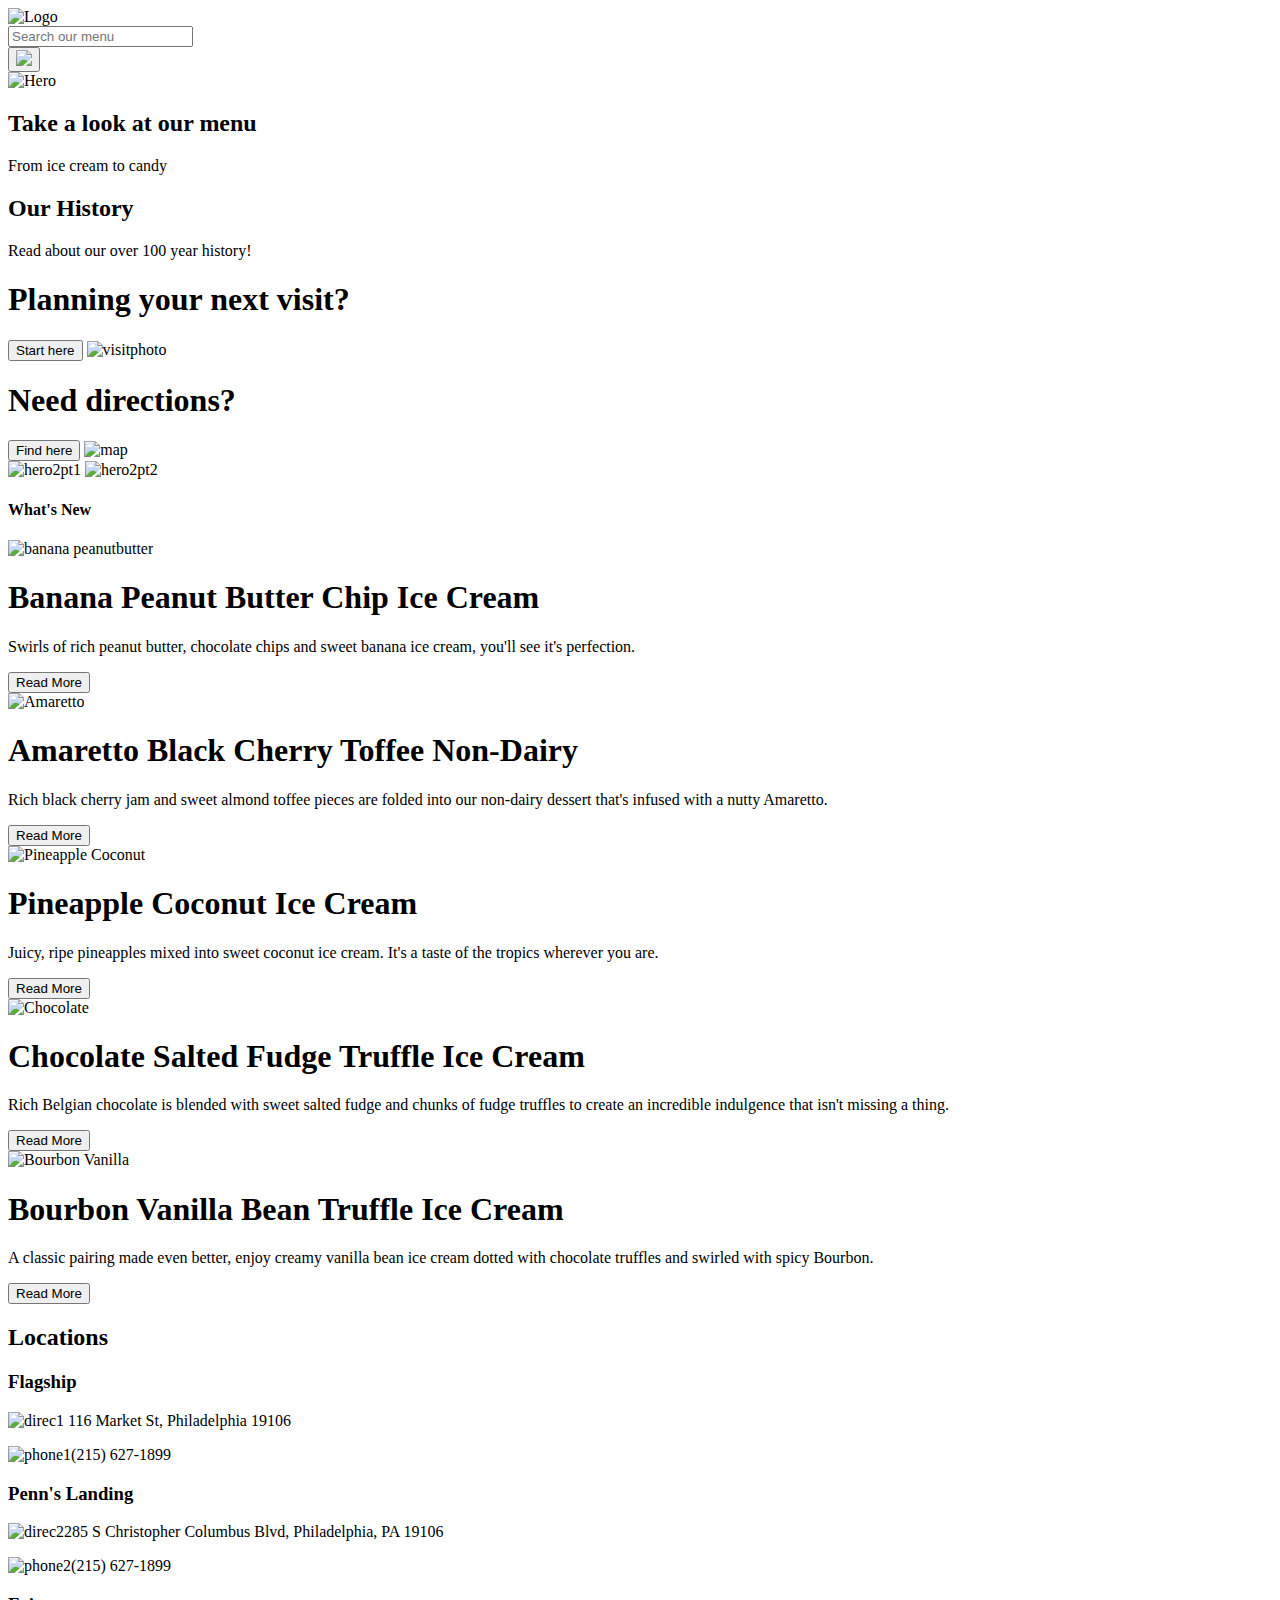
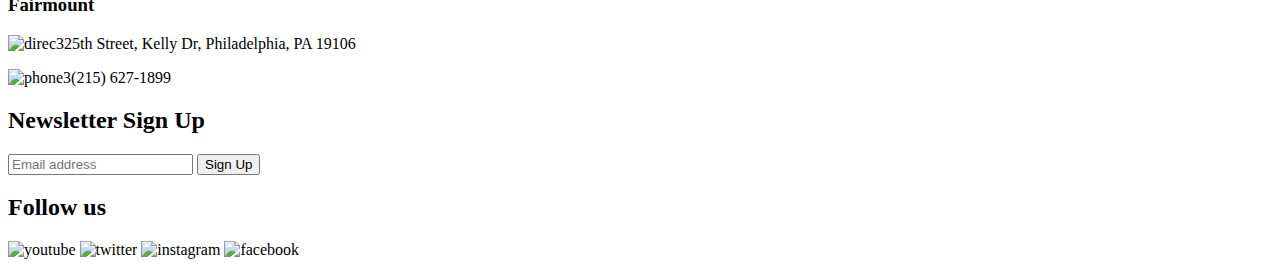
==== deploy/index.html @ 7d87ef3e "reskin week 4" ====
<!doctype html>
<html lang="en">

  <head>
    <meta charset="UTF-8">
    <meta name="viewport" content="width=device-width, initial-scale=1.0">
    <meta http-equiv="X-UA-Compatible" content="ie=edge">
    <link rel="stylesheet" href="css/styles.css">
    <title>Franklin Fountain</title>
  </head>

  <body>
    
    <header class="container">
        <div class="content"> 
          <div>
          <img src="/Users/amandasilverman/Desktop/Web Graphics 2/AmandaSilverman-web-2-reskin/deploy/img/logo/homelogo.gif" alt="Logo">
        </div>
      </header> 
      
      <!--search bar-->
        <nav>
          <input type="text" placeholder="Search our menu"> 
          <form>
            <button> <img src="/users/amandasilverman/Desktop/Web Graphics 2/AmandaSilverman-web-2-reskin/deploy/img/icons/search.svg"> </button>
            <label for="search"> </form> 
        </nav>
    

    <!-- Hero 1 -->
    <section class="hero">
      <img src="/Users/amandasilverman/Desktop/Web Graphics 2/AmandaSilverman-web-2-reskin/assets/heroes copy/heroimage.jpg" alt="Hero">
    </section>

    
    
      <article> 
        <h2>Take a look at our menu</h2>
        <p>From ice cream to candy</p>
      </article>
      <article> 
        <h2>Our History</h2>
        <p>Read about our over 100 year history!</p>
      </article>

    <!--planning your next visit?-->
   
    <section>
      <article>
      <h1>Planning your next visit?</h1>
      <button> Start here </button>
    
        <img src="/Users/amandasilverman/Desktop/Web Graphics 2/AmandaSilverman-web-2-reskin/assets/smallimg copy/plannextvisitimg.jpg" alt="visitphoto">

      </article>
      </section>
<!--Need directions?-->
      <section>
        <article>
        <h1>Need directions?</h1>
        <button>Find here</button>
          <img src="/Users/amandasilverman/Desktop/Web Graphics 2/AmandaSilverman-web-2-reskin/assets/smallimg copy/map.jpg" alt="map">
        </article>
        </section>

        
<!-- Hero 2 -->
<section>
  <img src="/Users/amandasilverman/Desktop/Web Graphics 2/AmandaSilverman-web-2-reskin/assets/heroes copy/hero2.jpg" alt="hero2pt1">
  <img src="/Users/amandasilverman/Desktop/Web Graphics 2/AmandaSilverman-web-2-reskin/assets/heroes copy/sodaimghero2.jpg" alt="hero2pt2">
</section>


<!-- Whats new--> 
<h4> What's New</h4>
<div> 
<article>
  <img src="/Users/amandasilverman/Desktop/Web Graphics 2/AmandaSilverman-web-2-reskin/assets/flavors copy/bananaimg.jpg" alt="banana peanutbutter"> 
  <h1>Banana Peanut Butter Chip Ice Cream</h1>
  <p>Swirls of rich peanut butter, chocolate chips and sweet banana ice cream, you'll see it's perfection.</p>
  <button>Read More</button>
</article>
</div>

<div> 
  <img src="/Users/amandasilverman/Desktop/Web Graphics 2/AmandaSilverman-web-2-reskin/assets/flavors copy/amarettoimg.jpg" alt="Amaretto"> 
<article>
  <h1>Amaretto Black Cherry Toffee Non-Dairy</h1>
  <p>Rich black cherry jam and sweet almond toffee pieces are folded into our non-dairy dessert that's infused with a nutty Amaretto.</p>
  <button>Read More</button>
</article>
</div>

<div> 
  <img src="/Users/amandasilverman/Desktop/Web Graphics 2/AmandaSilverman-web-2-reskin/assets/flavors copy/pineappleimg.jpg" alt="Pineapple Coconut"> 
<article>
  <h1>Pineapple Coconut Ice Cream</h1>
  <p>Juicy, ripe pineapples mixed into sweet coconut ice cream. It's a taste of the tropics wherever you are.</p>
  <button>Read More</button>
</article>
</div>

<div> 
  <img src="/Users/amandasilverman/Desktop/Web Graphics 2/AmandaSilverman-web-2-reskin/assets/flavors copy/chocolateimg.jpg" alt="Chocolate"> 
<article>
  <h1>Chocolate Salted Fudge Truffle Ice Cream</h1>
  <p>Rich Belgian chocolate is blended with sweet salted fudge and chunks of fudge truffles to create an incredible indulgence that isn't missing a thing.</p>
  <button>Read More</button>
</article>
</div>

<div> 
  <img src="/Users/amandasilverman/Desktop/Web Graphics 2/AmandaSilverman-web-2-reskin/assets/flavors copy/bourbvanillaimg.jpg" alt="Bourbon Vanilla"> 
<article>
  <h1>Bourbon Vanilla Bean Truffle Ice Cream</h1>
  <p>A classic pairing made even better, enjoy creamy vanilla bean ice cream dotted with chocolate truffles and swirled with spicy Bourbon.</p>
  <button>Read More</button>
</article>
</div>
</section>
      
<!-- Footer-->
    <footer>
      <div>
        <h2>Locations</h2>
        <!--Flagship-->
        <h3>Flagship</h3>
        <div> 
        <p> <img src="/Users/amandasilverman/Desktop/Web Graphics 2/AmandaSilverman-web-2-reskin/assets/icons copy/directional.svg" alt="direc1"> 116 Market St, Philadelphia 19106</p>
      </div>
      <div>
        <p> <img src="/Users/amandasilverman/Desktop/Web Graphics 2/AmandaSilverman-web-2-reskin/assets/icons copy/phoneicon.svg" alt="phone1">(215) 627-1899</p>
      </div>
      <!-- Penn's Landing-->
<section>
      <h3>Penn's Landing</h3>
        <div>
        <p> <img src="/Users/amandasilverman/Desktop/Web Graphics 2/AmandaSilverman-web-2-reskin/assets/icons copy/directional.svg" alt="direc2">285 S Christopher Columbus Blvd, Philadelphia, PA 19106</p>
      </div>
      <div>
        <p> <img src="/Users/amandasilverman/Desktop/Web Graphics 2/AmandaSilverman-web-2-reskin/assets/icons copy/phoneicon.svg" alt="phone2">(215) 627-1899</p>
      </div>
    </section>
     <!--Fairmount-->
<section>
  <h3>Fairmount</h3>
    <div>
    <p> <img src="/Users/amandasilverman/Desktop/Web Graphics 2/AmandaSilverman-web-2-reskin/assets/icons copy/directional.svg" alt="direc3">25th Street, Kelly Dr, Philadelphia, PA 19106</p>
  </div>
  <div>
    <p> <img src="/Users/amandasilverman/Desktop/Web Graphics 2/AmandaSilverman-web-2-reskin/assets/icons copy/phoneicon.svg" alt="phone3">(215) 627-1899</p>
  </div>
</section>
<!--Newsletter sign up-->
<div>
  <h2>Newsletter Sign Up</h2>
  <form action="#">
    <input type="text" placeholder="Email address">
    <button>Sign Up</button>
  </form>
</div>

<div> 
<h2>Follow us</h2>
<!--list icons here-->
<img src="/Users/amandasilverman/Desktop/Web Graphics 2/AmandaSilverman-web-2-reskin/assets/icons copy/Shapeyoutube.svg" alt="youtube">
<img src="/Users/amandasilverman/Desktop/Web Graphics 2/AmandaSilverman-web-2-reskin/assets/icons copy/twitter.svg" alt="twitter">
<img src="/Users/amandasilverman/Desktop/Web Graphics 2/AmandaSilverman-web-2-reskin/assets/icons copy/insta.svg" alt="instagram">
<img src="/Users/amandasilverman/Desktop/Web Graphics 2/AmandaSilverman-web-2-reskin/assets/icons copy/facebook.svg" alt="facebook">
</div>

      </div>
    </div>
    </footer>

    <script src="js/scripts-min.js"></script>
  </body>
</html>
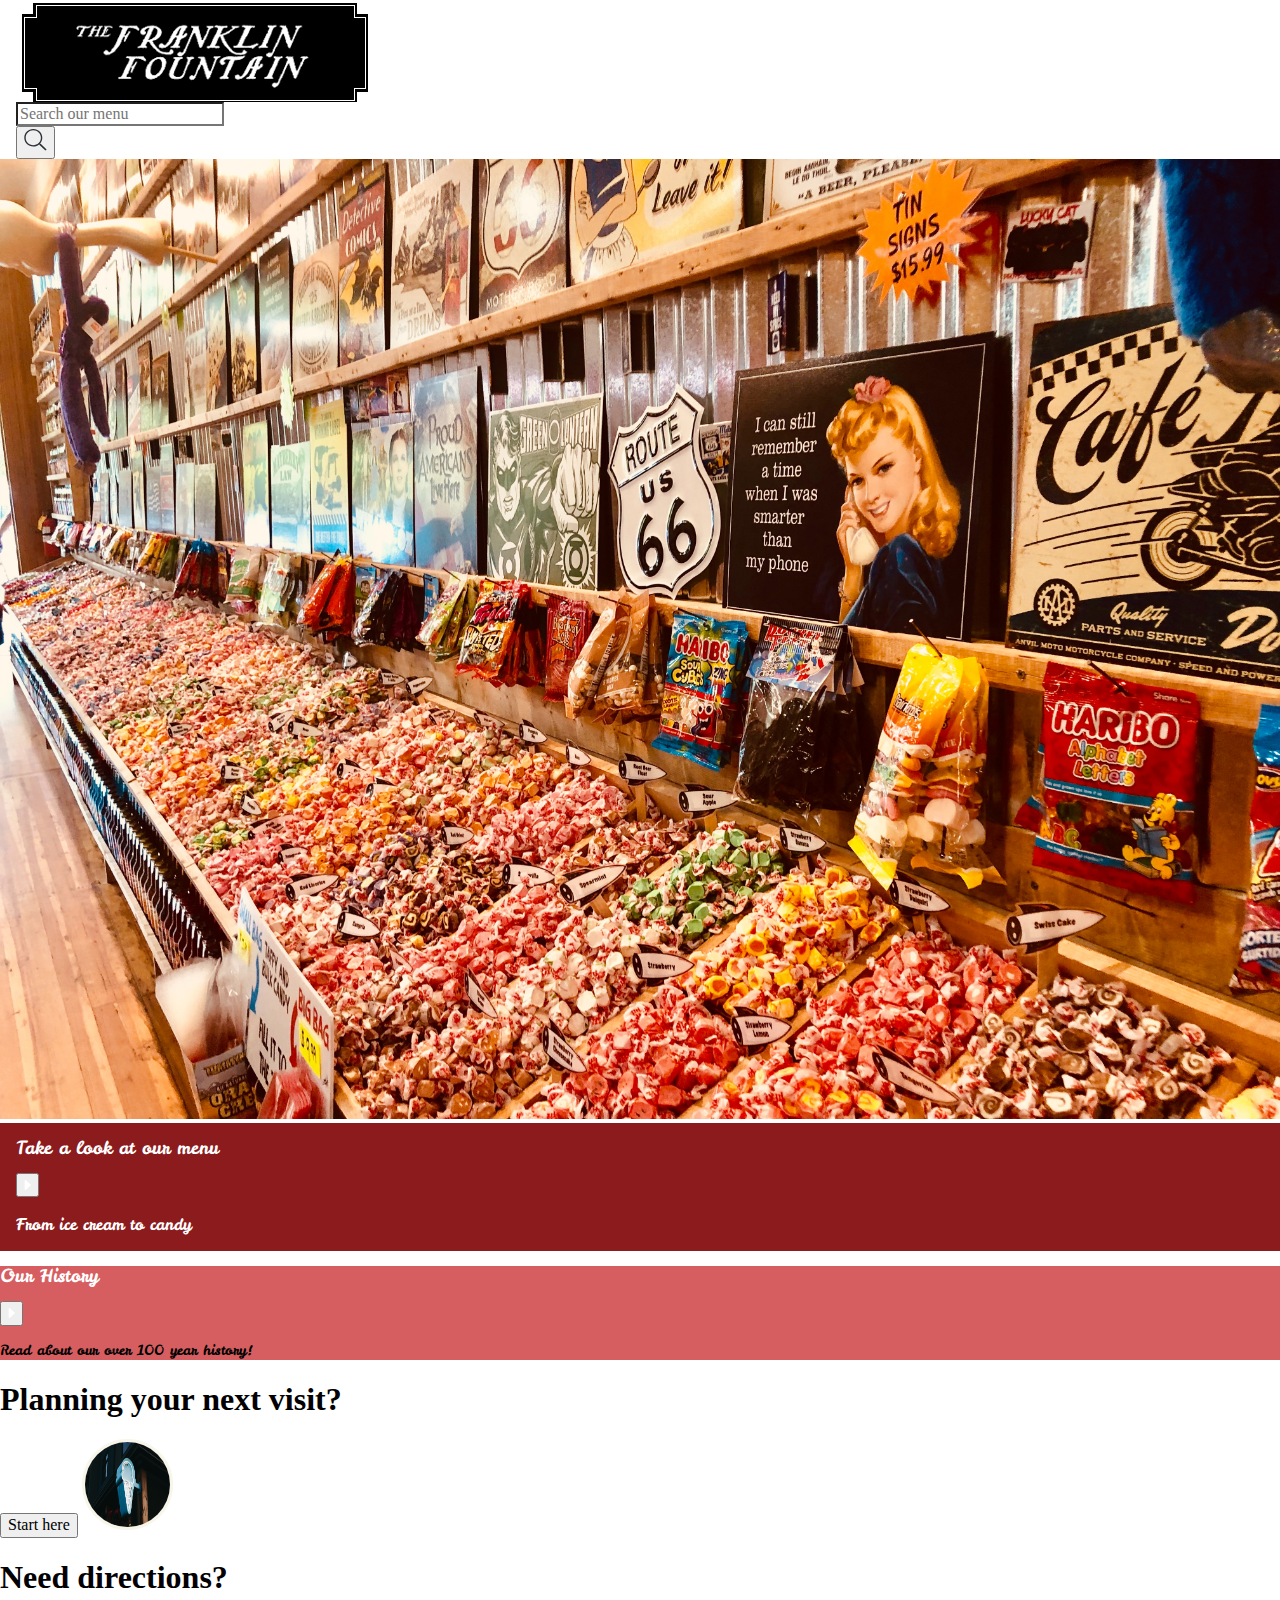
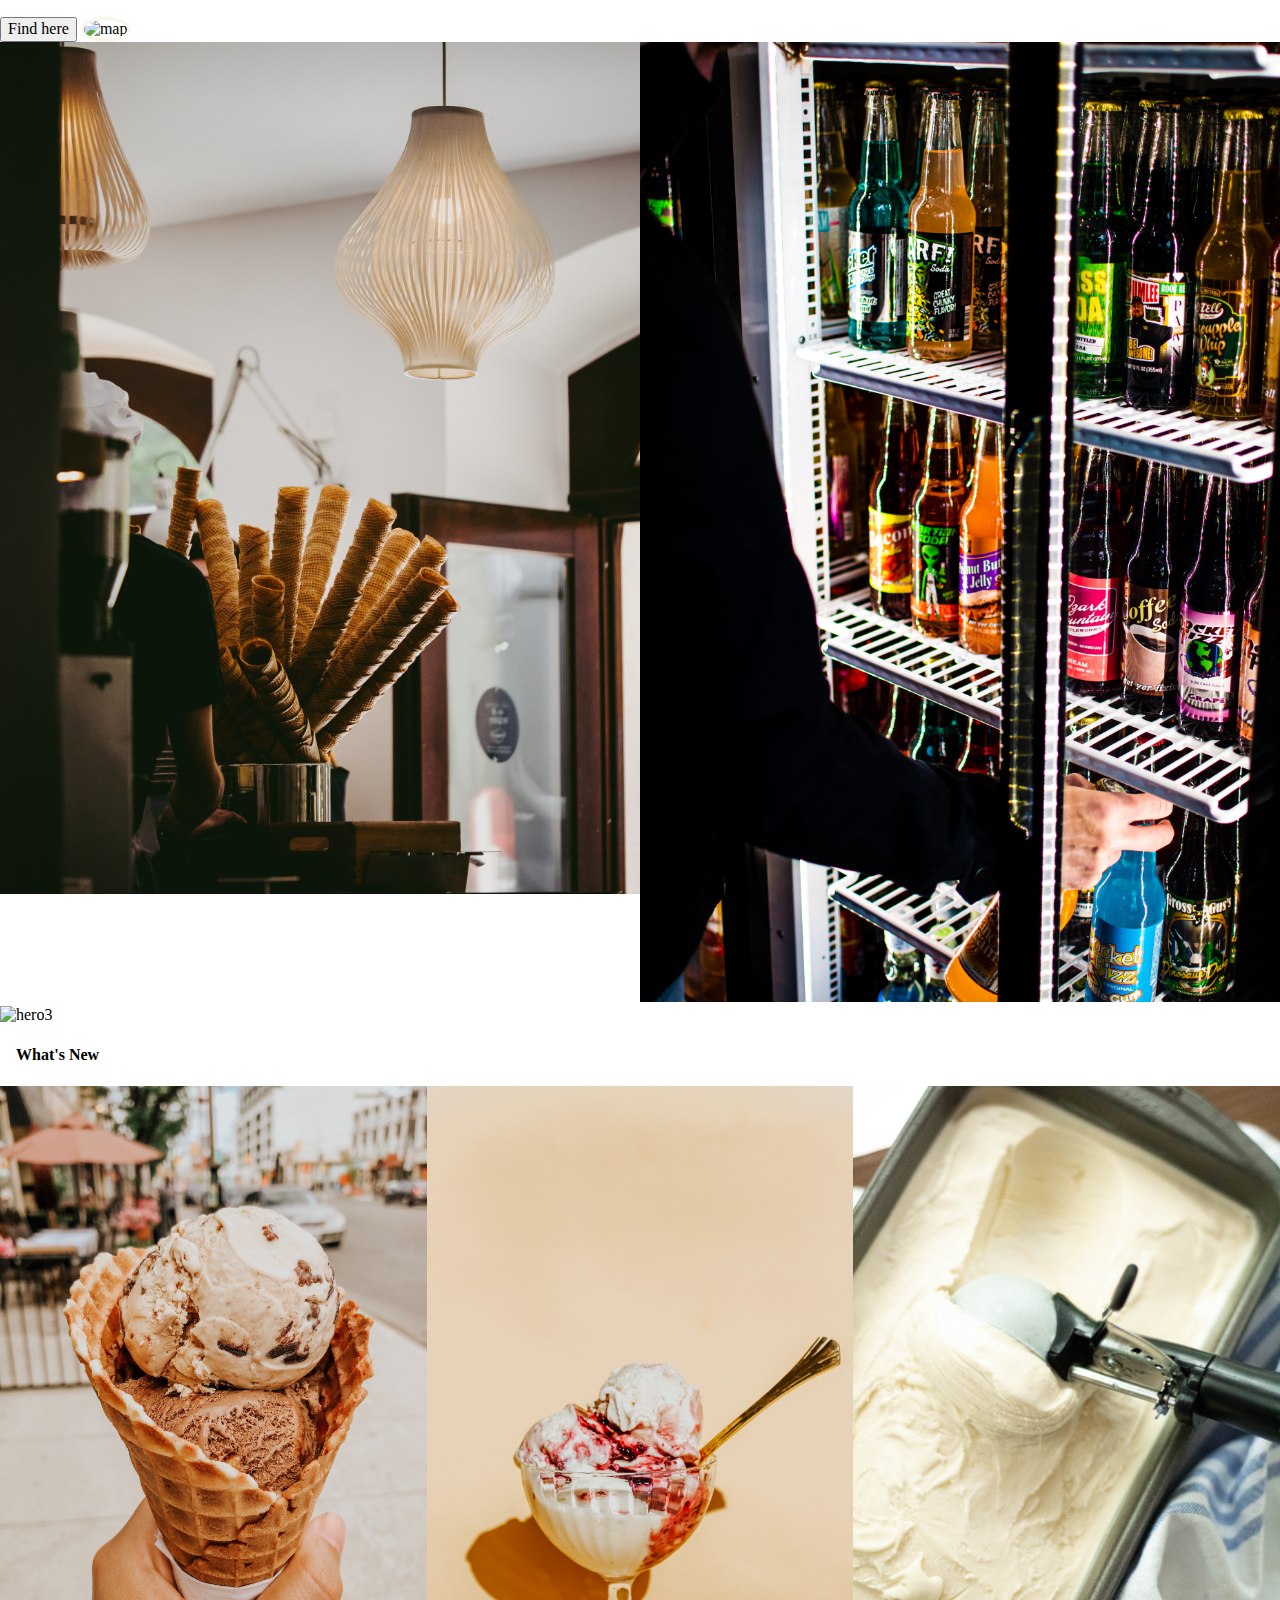
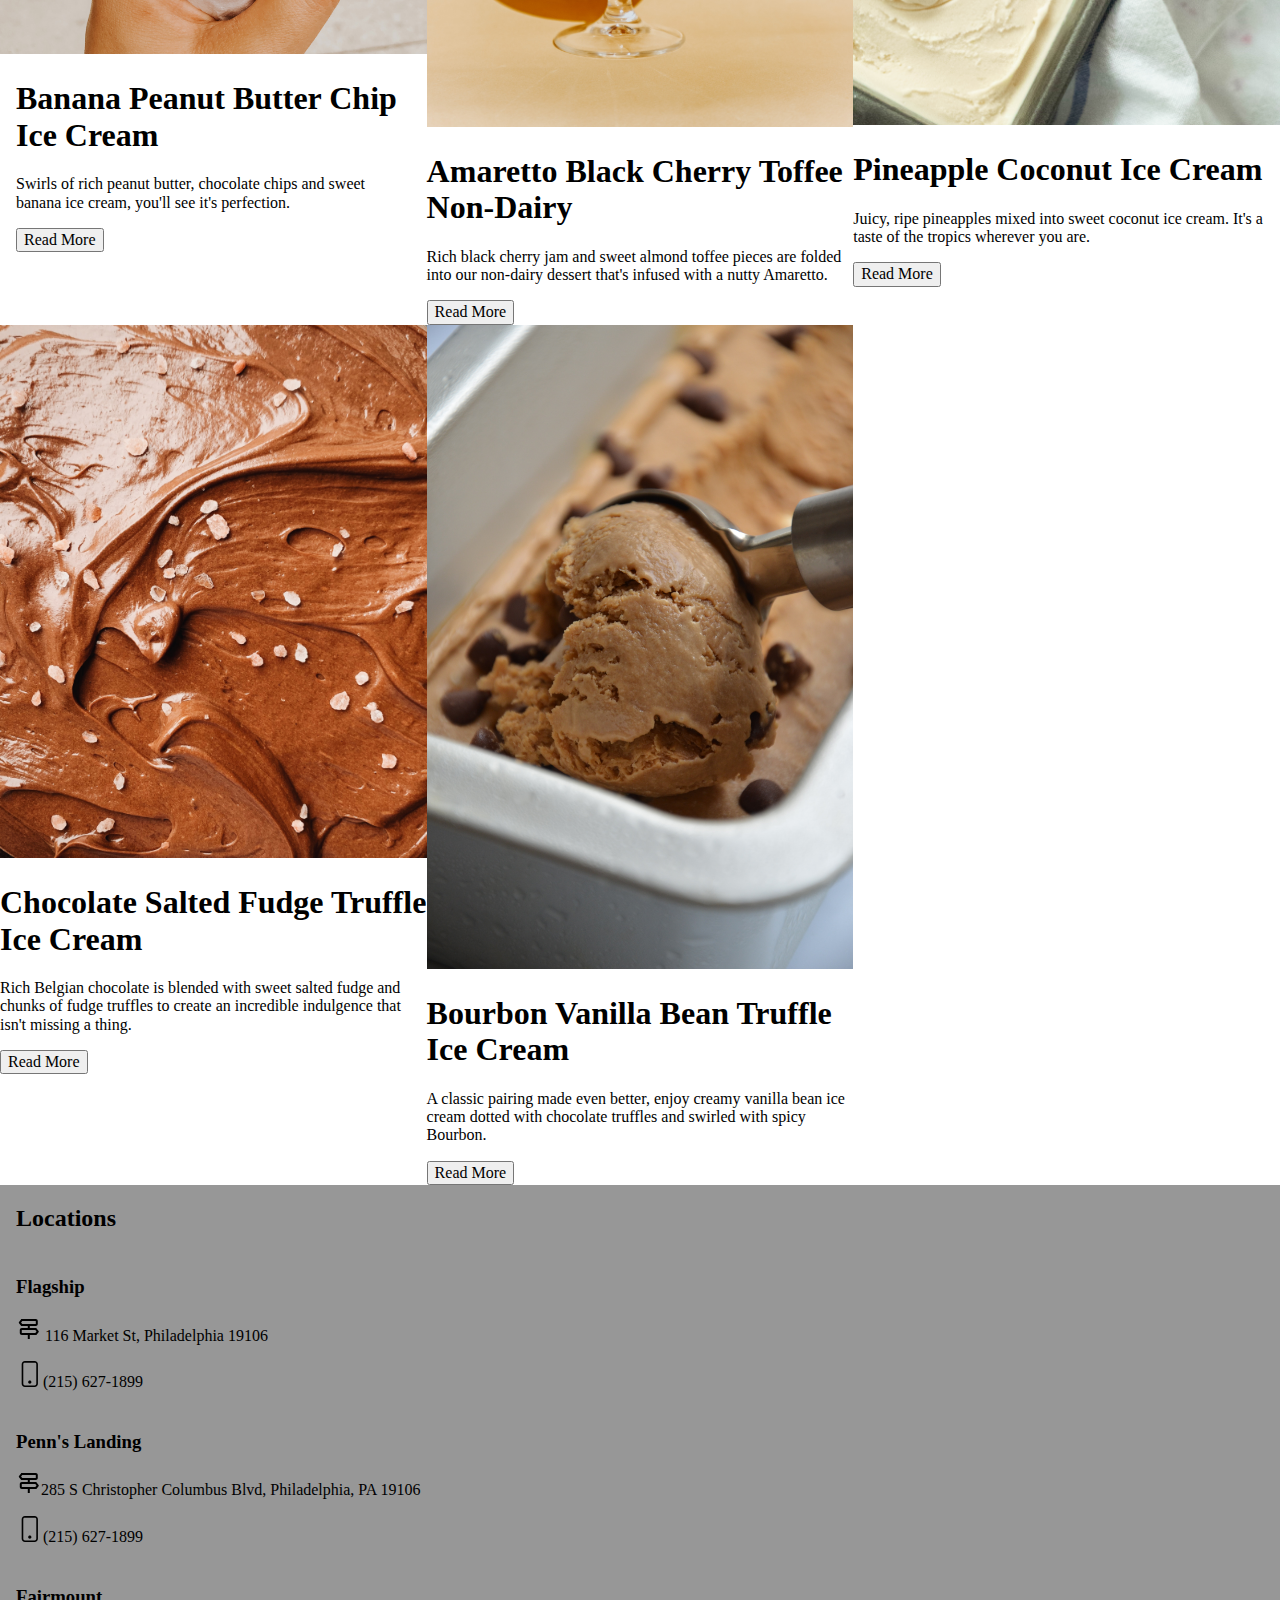
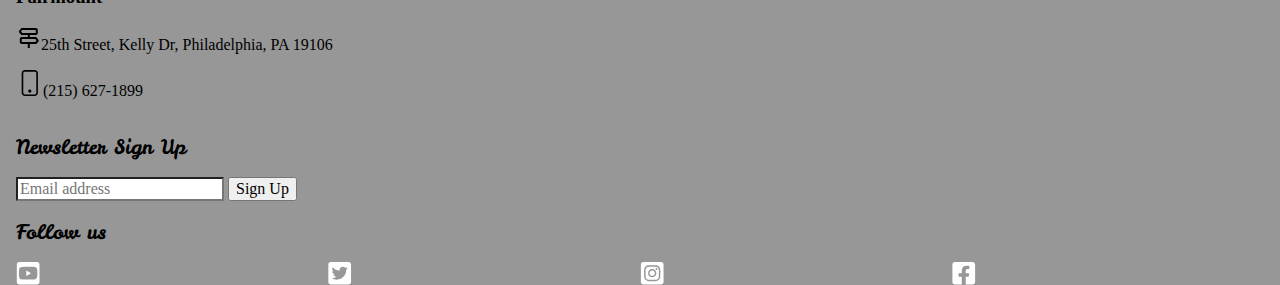
==== commit 2e7f3c98: "updated type" ====
--- a/deploy/index.html
+++ b/deploy/index.html
@@ -7,171 +7,206 @@
     <meta http-equiv="X-UA-Compatible" content="ie=edge">
     <link rel="stylesheet" href="css/styles.css">
     <title>Franklin Fountain</title>
+    <link rel="preconnect" href="https://fonts.googleapis.com">
+<link rel="preconnect" href="https://fonts.gstatic.com" crossorigin>
+<link href="https://fonts.googleapis.com/css2?family=Leckerli+One&family=Open+Sans&display=swap" rel="stylesheet">
   </head>
 
   <body>
     
     <header class="container">
         <div class="content"> 
-          <div>
-          <img src="/Users/amandasilverman/Desktop/Web Graphics 2/AmandaSilverman-web-2-reskin/deploy/img/logo/homelogo.gif" alt="Logo">
+            <img src="img/logo/homelogo.gif" alt="Logo">
         </div>
       </header> 
-      
+       
       <!--search bar-->
-        <nav>
-          <input type="text" placeholder="Search our menu"> 
-          <form>
-            <button> <img src="/users/amandasilverman/Desktop/Web Graphics 2/AmandaSilverman-web-2-reskin/deploy/img/icons/search.svg"> </button>
-            <label for="search"> </form> 
-        </nav>
+        <section class="search bar container">
+          <div class="content">
+            <input type="text" placeholder="Search our menu"> 
+            <form>
+              <button class="search"> <img src="img/icons/search.svg" alt="search"> </button>
+
+              </form> 
+            </div>
+          </section> 
     
 
     <!-- Hero 1 -->
     <section class="hero">
-      <img src="/Users/amandasilverman/Desktop/Web Graphics 2/AmandaSilverman-web-2-reskin/assets/heroes copy/heroimage.jpg" alt="Hero">
+      <img src="img/heroes/heroimage.jpg" alt="hero">
     </section>
 
     
-    
-      <article> 
-        <h2>Take a look at our menu</h2>
-        <p>From ice cream to candy</p>
+    <section class="divider-grid">
+      <div class="">
+      <article class="menu container">
+        <div class="content">
+          <h2 class="menuh2">Take a look at our menu</h2>
+        <button> <img src="img/icons/arrow.svg" alt="arrow 1">
+        </button>
+          <p class="menup">From ice cream to candy</p>
+        </div>
       </article>
-      <article> 
-        <h2>Our History</h2>
-        <p>Read about our over 100 year history!</p>
+
+      <article class="history"> 
+        <h2 class="historyh2">Our History</h2>
+        <button> <img src="img/icons/arrow.svg" alt="arrow 2"> 
+          </button>
+        <p class="historyp">Read about our over 100 year history!</p>
       </article>
-
+    </div>
+    </section>
+
+    <section class="divider-grid">
     <!--planning your next visit?-->
-   
-    <section>
-      <article>
-      <h1>Planning your next visit?</h1>
-      <button> Start here </button>
-    
-        <img src="/Users/amandasilverman/Desktop/Web Graphics 2/AmandaSilverman-web-2-reskin/assets/smallimg copy/plannextvisitimg.jpg" alt="visitphoto">
-
-      </article>
+      <section class="visitcontainer">
+        <article class="content">
+        <h1 class="nxtvisit">Planning your next visit?</h1>
+        <button class="start">Start here</button>
+          <img src="img/smallimg/plannextvisitimg.jpg" class="icecream" alt="visitphoto">
+        </article>
       </section>
-<!--Need directions?-->
-      <section>
-        <article>
-        <h1>Need directions?</h1>
-        <button>Find here</button>
-          <img src="/Users/amandasilverman/Desktop/Web Graphics 2/AmandaSilverman-web-2-reskin/assets/smallimg copy/map.jpg" alt="map">
-        </article>
+
+      <!--Need directions?-->
+      <section class="directionscontainer">
+          <article class="directioncontent">
+          <h1 class="directions">Need directions?</h1>
+          <button class="find here">Find here</button>
+            <img src="img/smallimg/map.jpg" class="map" alt="map">
+          </article>
         </section>
-
+      </section>
         
 <!-- Hero 2 -->
+<section class="herocontain">
+    <div class="hero2"> 
+    <img src="img/heroes/hero2.jpg" alt="hero2pt1"> 
+  </div>
+  <div class="sodahero">
+    <img src="img/heroes/sodaimghero2.jpg" alt="hero2pt2">
+  </div>
+  <div class="hero3">
+    <img src="img/heroes/hero3.jpg" alt="hero3">
+  </div>
+</section>
+
+
+<!-- Whats new--> 
 <section>
-  <img src="/Users/amandasilverman/Desktop/Web Graphics 2/AmandaSilverman-web-2-reskin/assets/heroes copy/hero2.jpg" alt="hero2pt1">
-  <img src="/Users/amandasilverman/Desktop/Web Graphics 2/AmandaSilverman-web-2-reskin/assets/heroes copy/sodaimghero2.jpg" alt="hero2pt2">
+  <div class="container">
+    <div class="content">
+      <h4> What's New</h4>
+    </div>
+  </div>
 </section>
-
-
-<!-- Whats new--> 
-<h4> What's New</h4>
-<div> 
-<article>
-  <img src="/Users/amandasilverman/Desktop/Web Graphics 2/AmandaSilverman-web-2-reskin/assets/flavors copy/bananaimg.jpg" alt="banana peanutbutter"> 
-  <h1>Banana Peanut Butter Chip Ice Cream</h1>
-  <p>Swirls of rich peanut butter, chocolate chips and sweet banana ice cream, you'll see it's perfection.</p>
-  <button>Read More</button>
-</article>
-</div>
-
-<div> 
-  <img src="/Users/amandasilverman/Desktop/Web Graphics 2/AmandaSilverman-web-2-reskin/assets/flavors copy/amarettoimg.jpg" alt="Amaretto"> 
-<article>
-  <h1>Amaretto Black Cherry Toffee Non-Dairy</h1>
-  <p>Rich black cherry jam and sweet almond toffee pieces are folded into our non-dairy dessert that's infused with a nutty Amaretto.</p>
-  <button>Read More</button>
-</article>
-</div>
-
-<div> 
-  <img src="/Users/amandasilverman/Desktop/Web Graphics 2/AmandaSilverman-web-2-reskin/assets/flavors copy/pineappleimg.jpg" alt="Pineapple Coconut"> 
-<article>
-  <h1>Pineapple Coconut Ice Cream</h1>
-  <p>Juicy, ripe pineapples mixed into sweet coconut ice cream. It's a taste of the tropics wherever you are.</p>
-  <button>Read More</button>
-</article>
-</div>
-
-<div> 
-  <img src="/Users/amandasilverman/Desktop/Web Graphics 2/AmandaSilverman-web-2-reskin/assets/flavors copy/chocolateimg.jpg" alt="Chocolate"> 
-<article>
-  <h1>Chocolate Salted Fudge Truffle Ice Cream</h1>
-  <p>Rich Belgian chocolate is blended with sweet salted fudge and chunks of fudge truffles to create an incredible indulgence that isn't missing a thing.</p>
-  <button>Read More</button>
-</article>
-</div>
-
-<div> 
-  <img src="/Users/amandasilverman/Desktop/Web Graphics 2/AmandaSilverman-web-2-reskin/assets/flavors copy/bourbvanillaimg.jpg" alt="Bourbon Vanilla"> 
-<article>
-  <h1>Bourbon Vanilla Bean Truffle Ice Cream</h1>
-  <p>A classic pairing made even better, enjoy creamy vanilla bean ice cream dotted with chocolate truffles and swirled with spicy Bourbon.</p>
-  <button>Read More</button>
-</article>
-</div>
-</section>
-      
+  <section class="flavorscolumn-grid">
+
+        <article class="banana"> 
+            <img src="img/flavors/bananaimg.jpg" alt="banana peanutbutter"> 
+            <div class="container">
+              <div class="content">
+                <h1 class="fl1">Banana Peanut Butter Chip Ice Cream</h1>
+                <p>Swirls of rich peanut butter, chocolate chips and sweet banana ice cream, you'll see it's perfection.</p>
+                <button>Read More</button>
+              </div>
+            </div>
+        </article>
+
+        <div class="amaretto"> 
+          <img src="img/flavors/amarettoimg.jpg" alt="Amaretto"> 
+        <article>
+          <h1 class="fl2">Amaretto Black Cherry Toffee Non-Dairy</h1>
+          <p>Rich black cherry jam and sweet almond toffee pieces are folded into our non-dairy dessert that's infused with a nutty Amaretto.</p>
+          <button>Read More</button>
+        </article>
+        </div>
+
+        <div class="pineapple"> 
+          <img src="img/flavors/pineappleimg.jpg" alt="Pineapple Coconut"> 
+        <article>
+          <h1 class="fl3">Pineapple Coconut Ice Cream</h1>
+          <p>Juicy, ripe pineapples mixed into sweet coconut ice cream. It's a taste of the tropics wherever you are.</p>
+          <button>Read More</button>
+        </article>
+        </div>
+
+        <div class="chocolate"> 
+          <img src="img/flavors/chocolateimg.jpg" alt="Chocolate"> 
+        <article>
+          <h1 class="fl4">Chocolate Salted Fudge Truffle Ice Cream</h1>
+          <p>Rich Belgian chocolate is blended with sweet salted fudge and chunks of fudge truffles to create an incredible indulgence that isn't missing a thing.</p>
+          <button>Read More</button>
+        </article>
+        </div>
+
+        <div class="bourbon"> 
+          <img src="img/flavors/bourbvanillaimg.jpg" alt="Bourbon Vanilla"> 
+        <article>
+          <h1 class="fl5">Bourbon Vanilla Bean Truffle Ice Cream</h1>
+          <p>A classic pairing made even better, enjoy creamy vanilla bean ice cream dotted with chocolate truffles and swirled with spicy Bourbon.</p>
+          <button>Read More</button>
+        </article>
+        </div>
+  </section>
+
 <!-- Footer-->
-    <footer>
-      <div>
+<footer class="container">
+  <div class="content">
+      <div class="locations">
         <h2>Locations</h2>
-        <!--Flagship-->
-        <h3>Flagship</h3>
-        <div> 
-        <p> <img src="/Users/amandasilverman/Desktop/Web Graphics 2/AmandaSilverman-web-2-reskin/assets/icons copy/directional.svg" alt="direc1"> 116 Market St, Philadelphia 19106</p>
+            <!--Flagship-->
+            <section class="flagship">
+              <h3>Flagship</h3>
+              <p> <img src="img/icons/directional.svg" alt="direc1"> 116 Market St, Philadelphia 19106</p>
+              <p> <img src="img/icons/phoneicon.svg" alt="phone1">(215) 627-1899</p>
+            </section>
+
+        <!-- Penn's Landing-->
+        <section class="pennslanding">
+              <h3>Penn's Landing</h3>
+                <div>
+                <p> <img src="img/icons/directional.svg" alt="direc2">285 S Christopher Columbus Blvd, Philadelphia, PA 19106</p>
+              </div>
+              <div>
+                <p> <img src="img/icons/phoneicon.svg" alt="phone2">(215) 627-1899</p>
+              </div>
+            </section>
+                <!--Fairmount-->
+          <section class="fairmount">
+            <h3>Fairmount</h3>
+              <div>
+              <p> <img src="img/icons/directional.svg" alt="direc3">25th Street, Kelly Dr, Philadelphia, PA 19106</p>
+            </div>
+            <div>
+              <p> <img src="img/icons/phoneicon.svg" alt="phone3">(215) 627-1899</p>
+            </div>
+          </section>
       </div>
-      <div>
-        <p> <img src="/Users/amandasilverman/Desktop/Web Graphics 2/AmandaSilverman-web-2-reskin/assets/icons copy/phoneicon.svg" alt="phone1">(215) 627-1899</p>
+
+
+      <!--Newsletter sign up-->
+      <div class="newsletter-section">
+        <h2 class="newsletter">Newsletter Sign Up</h2>
+        <form action="#">
+          <input type="text" placeholder="Email address">
+          <button>Sign Up</button>
+        </form>
       </div>
-      <!-- Penn's Landing-->
-<section>
-      <h3>Penn's Landing</h3>
-        <div>
-        <p> <img src="/Users/amandasilverman/Desktop/Web Graphics 2/AmandaSilverman-web-2-reskin/assets/icons copy/directional.svg" alt="direc2">285 S Christopher Columbus Blvd, Philadelphia, PA 19106</p>
+
+      <div class="social"> 
+        <h2 class="follow">Follow us</h2>
+        <div class="social-links">
+          <!--list icons here-->
+          <img src="img/icons/Shapeyoutube.svg" class="youtube" alt="youtube">
+          <img src="img/icons/twitter.svg" class="twitter" alt="twitter">
+          <img src="img/icons/insta.svg" class="insta" alt="instagram">
+          <img src="img/icons/facebook.svg" class="facebook" alt="facebook">
+        </div>
       </div>
-      <div>
-        <p> <img src="/Users/amandasilverman/Desktop/Web Graphics 2/AmandaSilverman-web-2-reskin/assets/icons copy/phoneicon.svg" alt="phone2">(215) 627-1899</p>
-      </div>
-    </section>
-     <!--Fairmount-->
-<section>
-  <h3>Fairmount</h3>
-    <div>
-    <p> <img src="/Users/amandasilverman/Desktop/Web Graphics 2/AmandaSilverman-web-2-reskin/assets/icons copy/directional.svg" alt="direc3">25th Street, Kelly Dr, Philadelphia, PA 19106</p>
-  </div>
-  <div>
-    <p> <img src="/Users/amandasilverman/Desktop/Web Graphics 2/AmandaSilverman-web-2-reskin/assets/icons copy/phoneicon.svg" alt="phone3">(215) 627-1899</p>
-  </div>
-</section>
-<!--Newsletter sign up-->
-<div>
-  <h2>Newsletter Sign Up</h2>
-  <form action="#">
-    <input type="text" placeholder="Email address">
-    <button>Sign Up</button>
-  </form>
-</div>
-
-<div> 
-<h2>Follow us</h2>
-<!--list icons here-->
-<img src="/Users/amandasilverman/Desktop/Web Graphics 2/AmandaSilverman-web-2-reskin/assets/icons copy/Shapeyoutube.svg" alt="youtube">
-<img src="/Users/amandasilverman/Desktop/Web Graphics 2/AmandaSilverman-web-2-reskin/assets/icons copy/twitter.svg" alt="twitter">
-<img src="/Users/amandasilverman/Desktop/Web Graphics 2/AmandaSilverman-web-2-reskin/assets/icons copy/insta.svg" alt="instagram">
-<img src="/Users/amandasilverman/Desktop/Web Graphics 2/AmandaSilverman-web-2-reskin/assets/icons copy/facebook.svg" alt="facebook">
-</div>
-
-      </div>
+
     </div>
-    </footer>
+</footer>
 
     <script src="js/scripts-min.js"></script>
   </body>
--- a/deploy/css/styles.css
+++ b/deploy/css/styles.css
@@ -0,0 +1,537 @@
+/* =============
+    Mixins
+============= */
+/* ---------------- Font Sizing ---------------- */
+html {
+  font-size: 100%;
+}
+
+/* ---------------- Media Queries ---------------- */
+/* =============
+    Variables
+============= */
+/*! normalize.css v8.0.1 | MIT License | github.com/necolas/normalize.css */
+/* Document
+   ========================================================================== */
+/**
+ * 1. Correct the line height in all browsers.
+ * 2. Prevent adjustments of font size after orientation changes in iOS.
+ */
+html {
+  line-height: 1.15;
+  /* 1 */
+  -webkit-text-size-adjust: 100%;
+  /* 2 */
+}
+
+/* Sections
+   ========================================================================== */
+/**
+ * Remove the margin in all browsers.
+ */
+body {
+  margin: 0;
+}
+
+/**
+ * Render the `main` element consistently in IE.
+ */
+main {
+  display: block;
+}
+
+/**
+ * Correct the font size and margin on `h1` elements within `section` and
+ * `article` contexts in Chrome, Firefox, and Safari.
+ */
+h1 {
+  font-size: 2em;
+  margin: 0.67em 0;
+}
+
+/* Grouping content
+   ========================================================================== */
+/**
+ * 1. Add the correct box sizing in Firefox.
+ * 2. Show the overflow in Edge and IE.
+ */
+hr {
+  box-sizing: content-box;
+  /* 1 */
+  height: 0;
+  /* 1 */
+  overflow: visible;
+  /* 2 */
+}
+
+/**
+ * 1. Correct the inheritance and scaling of font size in all browsers.
+ * 2. Correct the odd `em` font sizing in all browsers.
+ */
+pre {
+  font-family: monospace, monospace;
+  /* 1 */
+  font-size: 1em;
+  /* 2 */
+}
+
+/* Text-level semantics
+   ========================================================================== */
+/**
+ * Remove the gray background on active links in IE 10.
+ */
+a {
+  background-color: transparent;
+}
+
+/**
+ * 1. Remove the bottom border in Chrome 57-
+ * 2. Add the correct text decoration in Chrome, Edge, IE, Opera, and Safari.
+ */
+abbr[title] {
+  border-bottom: none;
+  /* 1 */
+  text-decoration: underline;
+  /* 2 */
+  text-decoration: underline dotted;
+  /* 2 */
+}
+
+/**
+ * Add the correct font weight in Chrome, Edge, and Safari.
+ */
+b,
+strong {
+  font-weight: bolder;
+}
+
+/**
+ * 1. Correct the inheritance and scaling of font size in all browsers.
+ * 2. Correct the odd `em` font sizing in all browsers.
+ */
+code,
+kbd,
+samp {
+  font-family: monospace, monospace;
+  /* 1 */
+  font-size: 1em;
+  /* 2 */
+}
+
+/**
+ * Add the correct font size in all browsers.
+ */
+small {
+  font-size: 80%;
+}
+
+/**
+ * Prevent `sub` and `sup` elements from affecting the line height in
+ * all browsers.
+ */
+sub,
+sup {
+  font-size: 75%;
+  line-height: 0;
+  position: relative;
+  vertical-align: baseline;
+}
+
+sub {
+  bottom: -0.25em;
+}
+
+sup {
+  top: -0.5em;
+}
+
+/* Embedded content
+   ========================================================================== */
+/**
+ * Remove the border on images inside links in IE 10.
+ */
+img {
+  border-style: none;
+}
+
+/* Forms
+   ========================================================================== */
+/**
+ * 1. Change the font styles in all browsers.
+ * 2. Remove the margin in Firefox and Safari.
+ */
+button,
+input,
+optgroup,
+select,
+textarea {
+  font-family: inherit;
+  /* 1 */
+  font-size: 100%;
+  /* 1 */
+  line-height: 1.15;
+  /* 1 */
+  margin: 0;
+  /* 2 */
+}
+
+/**
+ * Show the overflow in IE.
+ * 1. Show the overflow in Edge.
+ */
+button,
+input {
+  /* 1 */
+  overflow: visible;
+}
+
+/**
+ * Remove the inheritance of text transform in Edge, Firefox, and IE.
+ * 1. Remove the inheritance of text transform in Firefox.
+ */
+button,
+select {
+  /* 1 */
+  text-transform: none;
+}
+
+/**
+ * Correct the inability to style clickable types in iOS and Safari.
+ */
+button,
+[type=button],
+[type=reset],
+[type=submit] {
+  -webkit-appearance: button;
+}
+
+/**
+ * Remove the inner border and padding in Firefox.
+ */
+button::-moz-focus-inner,
+[type=button]::-moz-focus-inner,
+[type=reset]::-moz-focus-inner,
+[type=submit]::-moz-focus-inner {
+  border-style: none;
+  padding: 0;
+}
+
+/**
+ * Restore the focus styles unset by the previous rule.
+ */
+button:-moz-focusring,
+[type=button]:-moz-focusring,
+[type=reset]:-moz-focusring,
+[type=submit]:-moz-focusring {
+  outline: 1px dotted ButtonText;
+}
+
+/**
+ * Correct the padding in Firefox.
+ */
+fieldset {
+  padding: 0.35em 0.75em 0.625em;
+}
+
+/**
+ * 1. Correct the text wrapping in Edge and IE.
+ * 2. Correct the color inheritance from `fieldset` elements in IE.
+ * 3. Remove the padding so developers are not caught out when they zero out
+ *    `fieldset` elements in all browsers.
+ */
+legend {
+  box-sizing: border-box;
+  /* 1 */
+  color: inherit;
+  /* 2 */
+  display: table;
+  /* 1 */
+  max-width: 100%;
+  /* 1 */
+  padding: 0;
+  /* 3 */
+  white-space: normal;
+  /* 1 */
+}
+
+/**
+ * Add the correct vertical alignment in Chrome, Firefox, and Opera.
+ */
+progress {
+  vertical-align: baseline;
+}
+
+/**
+ * Remove the default vertical scrollbar in IE 10+.
+ */
+textarea {
+  overflow: auto;
+}
+
+/**
+ * 1. Add the correct box sizing in IE 10.
+ * 2. Remove the padding in IE 10.
+ */
+[type=checkbox],
+[type=radio] {
+  box-sizing: border-box;
+  /* 1 */
+  padding: 0;
+  /* 2 */
+}
+
+/**
+ * Correct the cursor style of increment and decrement buttons in Chrome.
+ */
+[type=number]::-webkit-inner-spin-button,
+[type=number]::-webkit-outer-spin-button {
+  height: auto;
+}
+
+/**
+ * 1. Correct the odd appearance in Chrome and Safari.
+ * 2. Correct the outline style in Safari.
+ */
+[type=search] {
+  -webkit-appearance: textfield;
+  /* 1 */
+  outline-offset: -2px;
+  /* 2 */
+}
+
+/**
+ * Remove the inner padding in Chrome and Safari on macOS.
+ */
+[type=search]::-webkit-search-decoration {
+  -webkit-appearance: none;
+}
+
+/**
+ * 1. Correct the inability to style clickable types in iOS and Safari.
+ * 2. Change font properties to `inherit` in Safari.
+ */
+::-webkit-file-upload-button {
+  -webkit-appearance: button;
+  /* 1 */
+  font: inherit;
+  /* 2 */
+}
+
+/* Interactive
+   ========================================================================== */
+/*
+ * Add the correct display in Edge, IE 10+, and Firefox.
+ */
+details {
+  display: block;
+}
+
+/*
+ * Add the correct display in all browsers.
+ */
+summary {
+  display: list-item;
+}
+
+/* Misc
+   ========================================================================== */
+/**
+ * Add the correct display in IE 10+.
+ */
+template {
+  display: none;
+}
+
+/**
+ * Add the correct display in IE 10.
+ */
+[hidden] {
+  display: none;
+}
+
+/* =============
+    Base
+============= */
+.container {
+  display: grid;
+  grid-template-columns: 16px auto 16px;
+  grid-template-areas: ". content .";
+}
+.container .content {
+  grid-area: content;
+}
+
+/* =============
+    Typography
+============= */
+/* =============
+    Buttons
+============= */
+/* =============
+    Forms
+============= */
+[type=text], [type=password], [type=date], [type=datetime], [type=datetime-local], [type=month], [type=week], [type=email], [type=number], [type=search], [type=tel], [type=time], [type=url], [type=color], textarea {
+  box-shadow: none;
+}
+
+[type=text]:focus, [type=password]:focus, [type=date]:focus, [type=datetime]:focus, [type=datetime-local]:focus, [type=month]:focus, [type=week]:focus, [type=email]:focus, [type=number]:focus, [type=search]:focus, [type=tel]:focus, [type=time]:focus, [type=url]:focus, [type=color]:focus, textarea:focus {
+  box-shadow: none;
+}
+
+input[type=text],
+input[type=email],
+input[type=password],
+textarea {
+  -webkit-appearance: none;
+}
+
+/* =============
+    Navigation
+============= */
+/* =============
+    Header
+============= */
+header {
+  background: color E 5E 5E 5px;
+}
+header .content {
+  display: grid;
+  grid-template-columns: 50% 50%;
+}
+header .content .search {
+  size: 43.6px 34px;
+  background: color D 2A 2D;
+}
+
+/* =============
+    Footer
+============= */
+footer {
+  background-color: #979797;
+}
+footer .locations {
+  display: grid;
+  grid-template-columns: "flagship pennslanding fairmount";
+  gap: 5px;
+}
+footer .newsletter {
+  font-family: "Leckerli One";
+  font-style: normal;
+  font-weight: 400;
+  font-size: 20px;
+  line-height: 27px;
+}
+footer .social .follow {
+  font-family: "Leckerli One";
+  font-style: normal;
+  font-weight: 400;
+  font-size: 20px;
+  line-height: 27px;
+}
+footer .social .social-links {
+  display: grid;
+  grid-template-columns: 1fr 1fr 1fr 1fr;
+}
+
+.hero img {
+  width: 100%;
+}
+
+/* menu */
+.menu {
+  background: #8C1B1D;
+}
+.menu .menuh2 {
+  font-family: "Leckerli One";
+  font-style: normal;
+  font-weight: 400;
+  font-size: 18px;
+  line-height: 20px;
+  color: #FFFFFF;
+}
+.menu .menup {
+  font-family: "Leckerli One";
+  font-style: normal;
+  font-weight: 400;
+  font-size: 16px;
+  line-height: 22px;
+  color: #FFFFFF;
+}
+
+/* our history */
+.history {
+  background: #D65E60;
+}
+.history .historyh2 {
+  font-family: "Leckerli One";
+  font-style: normal;
+  font-weight: 400;
+  font-size: 18px;
+  line-height: 20px;
+  color: #FFFFFF;
+}
+.history .historyp {
+  font-family: "Leckerli One";
+  font-style: normal;
+  font-weight: 400;
+  font-size: 14px;
+  line-height: 20px;
+  /* color: #FFFFFF; */
+}
+
+.divider-grid .visitcontainer .icecream {
+  width: 85px;
+  height: 85px;
+  border-radius: 50%;
+  border: 3.81px solid #F8F6E9;
+}
+
+.directionscontainer .directioncontent .map {
+  width: 85px;
+  height: 85px;
+  border-radius: 50%;
+  border: 3.81px solid #F8F6E9;
+}
+
+.flavorscolumn-grid {
+  display: grid;
+}
+@media (min-width: 768px) {
+  .flavorscolumn-grid {
+    grid-template-columns: 50% 50%;
+  }
+  .flavorscolumn-grid .banana img {
+    width: 100%;
+  }
+  .flavorscolumn-grid .amaretto img {
+    width: 100%;
+  }
+  .flavorscolumn-grid .pineapple img {
+    width: 100%;
+  }
+  .flavorscolumn-grid .chocolate img {
+    width: 100%;
+  }
+  .flavorscolumn-grid .bourbon img {
+    width: 100%;
+  }
+}
+@media (min-width: 992px) {
+  .flavorscolumn-grid {
+    grid-template-columns: 33.33% 33.33% 33.33%;
+  }
+}
+
+.herocontain {
+  display: grid;
+  grid-template-columns: 50% 50%;
+}
+.herocontain .hero2 img {
+  width: 100%;
+}
+.herocontain .sodahero img {
+  width: 100%;
+}
+.herocontain .hero3 img {
+  width: 100%;
+}
